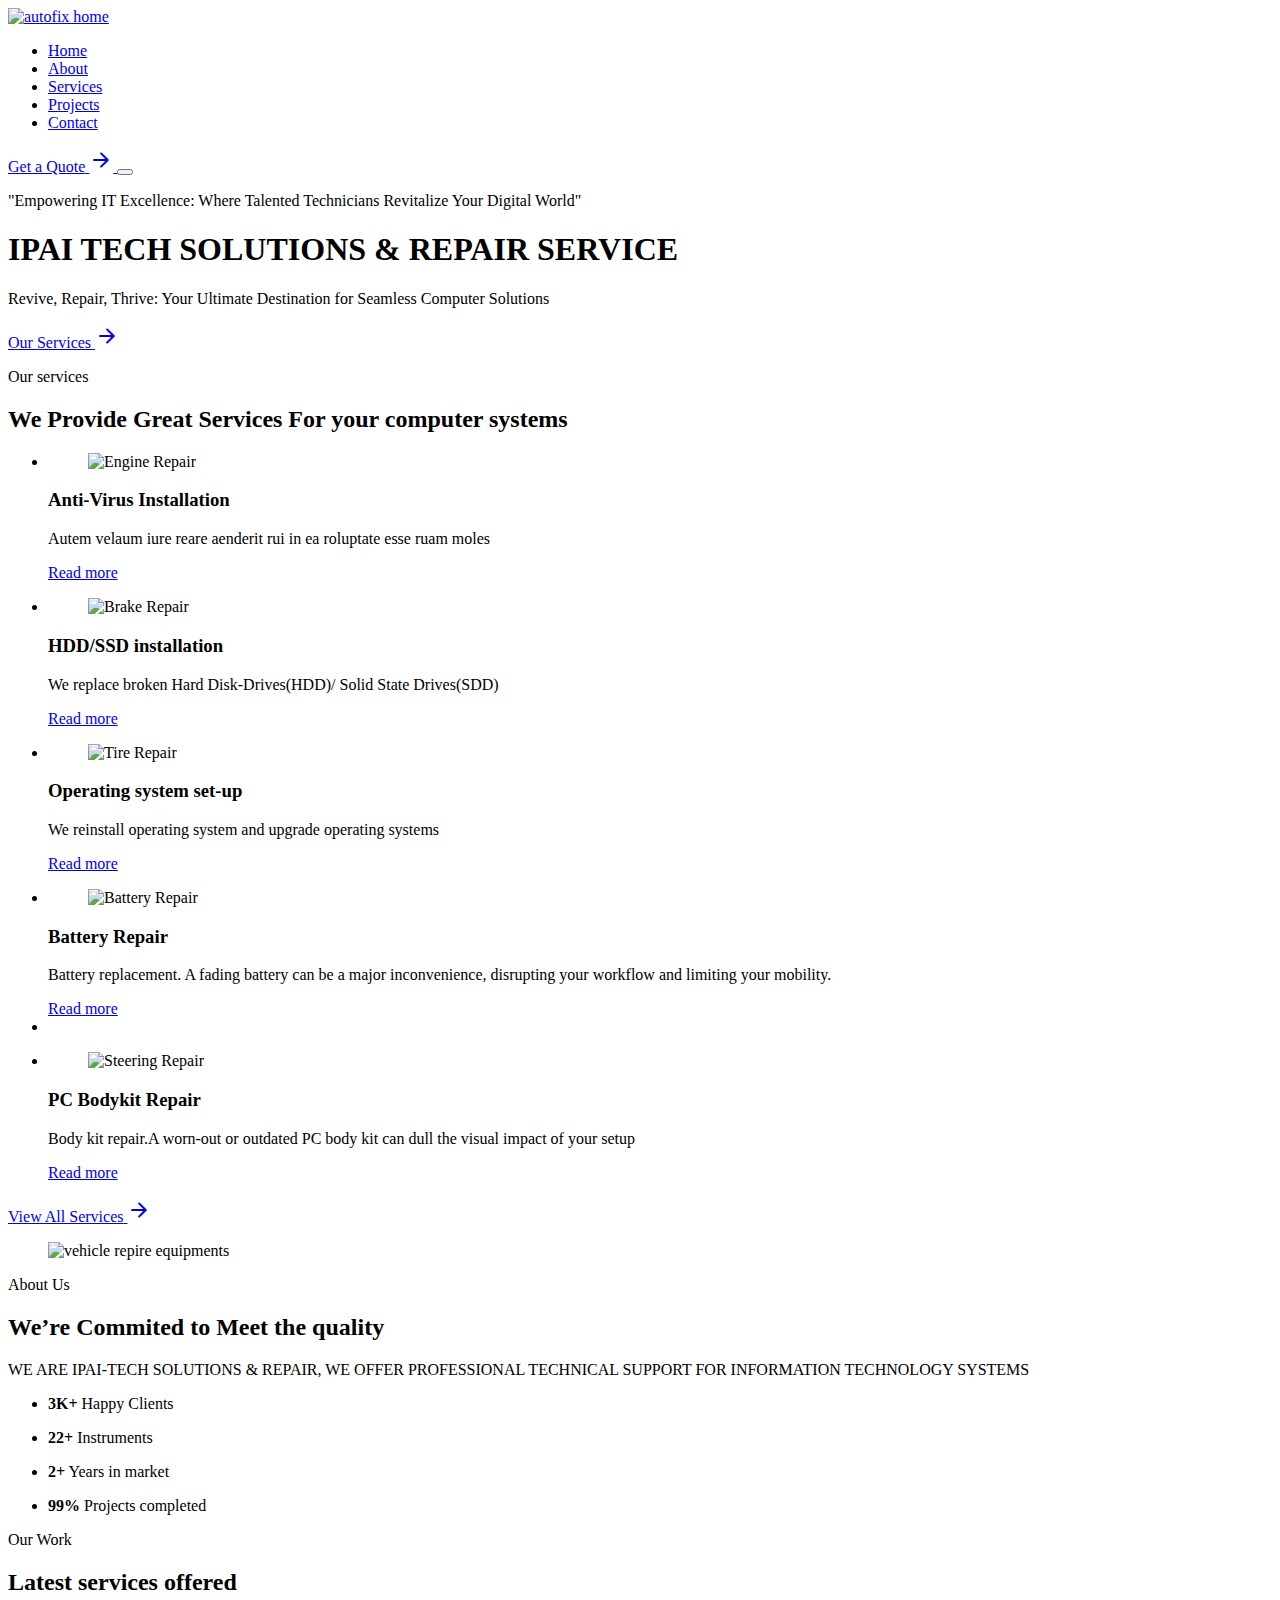
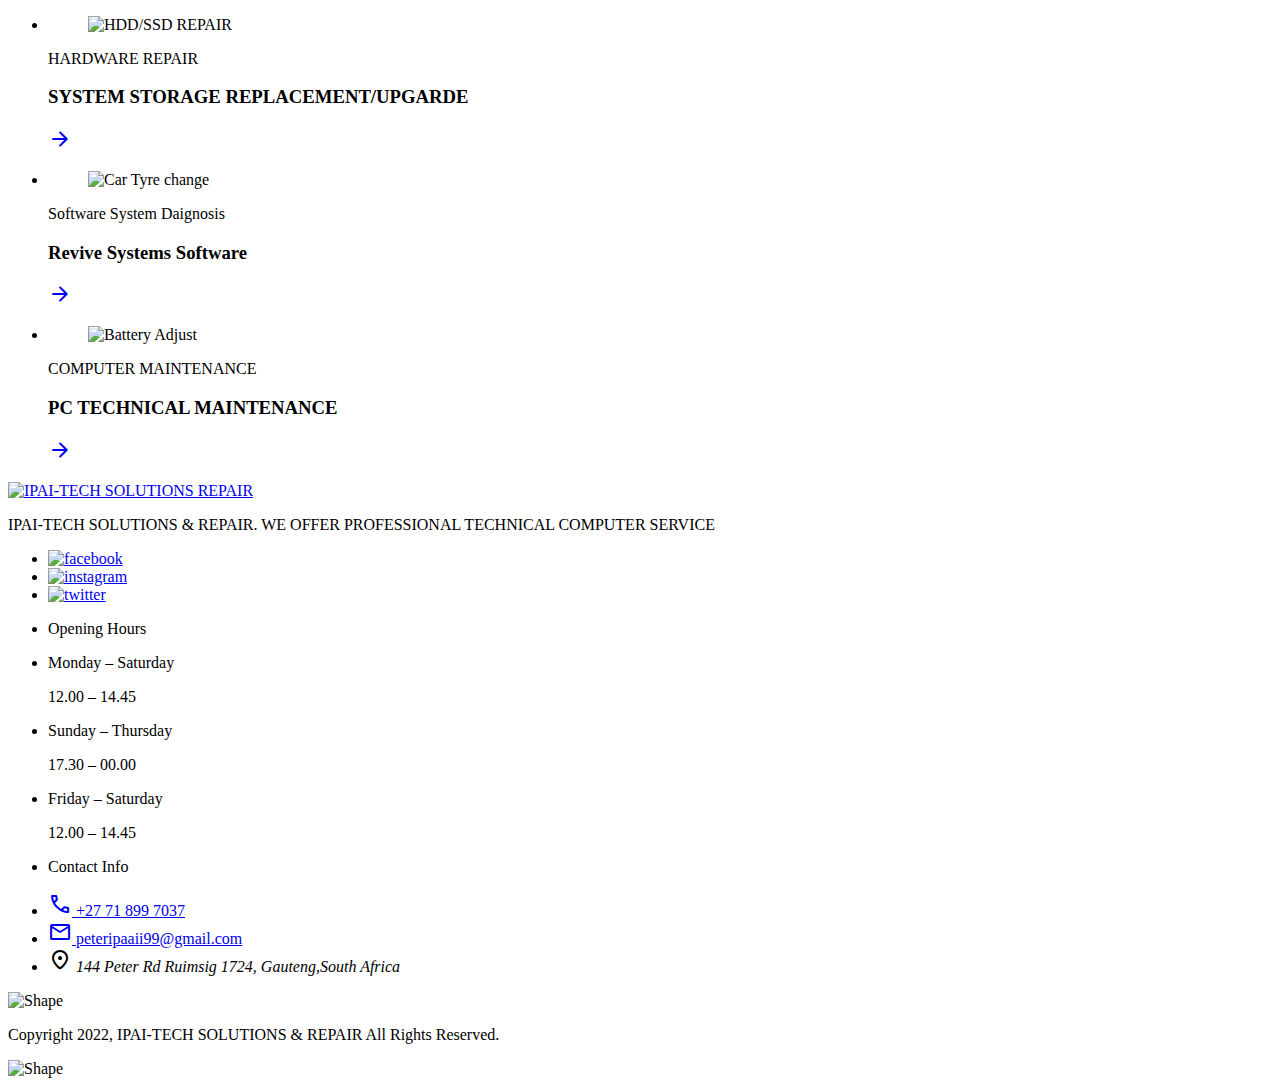
==== index.html @ 9576236e "Add files via upload" ====
<!DOCTYPE html>
<html lang="en">

<head>
  <meta charset="UTF-8">
  <meta http-equiv="X-UA-Compatible" content="IE=edge">
  <meta name="viewport" content="width=device-width, initial-scale=1.0">

  <!-- 
    - primary meta tags
  -->
  <title>IPAI-TECH SOLUTIONS & REPAIR</title>
  <meta name="title" content="IPAI-TECH SOLUTIONS & REPAIR">
  <meta name="description" content="">

  <!-- 
    - favicon
  -->
  <link rel="shortcut icon" href="./favicon.svg" type="image/svg+xml">

  <!-- 
    - google font link
  -->
  <link rel="preconnect" href="https://fonts.googleapis.com">
  <link rel="preconnect" href="https://fonts.gstatic.com" crossorigin>
  <link href="https://fonts.googleapis.com/css2?family=Chakra+Petch:wght@400;600;700&family=Mulish&display=swap"
    rel="stylesheet">

  <!-- 
    - material icon font
  -->
  <link rel="stylesheet"
    href="https://fonts.googleapis.com/css2?family=Material+Symbols+Rounded:opsz,wght,FILL,GRAD@40,600,0,0" />

  <!-- 
    - custom css link
  -->
  <link rel="stylesheet" href="./assets/css/style.css">

  <!-- 
    - preload images
  -->
  <link rel="preload" as="image" href="./assets/images/hero-banner.png">
  <link rel="preload" as="image" href="./assets/images/hero-bg.jpg">

</head>

<body>

  <!-- 
    - #HEADER
  -->

  <header class="header">
    <div class="container">

      <a href="#" class="logo">
        <img src="./assets/images/ipaisolutions.jpg" alt="autofix home">

     
      </a>

      <nav class="navbar" data-navbar>
        <ul class="navbar-list">

          <li>
            <a href="#home" class="navbar-link">Home</a>
          </li>

          <li>
            <a href="#about" class="navbar-link">About</a>
          </li>

          <li>
            <a href="#services" class="navbar-link">Services</a>
          </li>

          <li>
            <a href="#projects" class="navbar-link">Projects</a>
          </li>

          <li>
            <a href="#contact" class="navbar-link">Contact</a>
          </li>

        </ul>
      </nav>

      <a href="#contact" class="btn btn-primary">
        <span class="span">Get a Quote</span>

        <span class="material-symbols-rounded">arrow_forward</span>
      </a>

      <button class="nav-toggle-btn" aria-label="toggle menu" data-nav-toggler>
        <span class="nav-toggle-icon icon-1"></span>
        <span class="nav-toggle-icon icon-2"></span>
        <span class="nav-toggle-icon icon-3"></span>
      </button>

    </div>
  </header>





  <main>
    <article>

      <!-- 
        - #HERO
      -->
<section id="home">
      <section class="hero has-bg-image" aria-label="home" style="background-image: url('./assets/images/WALL.jpg')">
        <div class="container">

          <div class="hero-content">

            <p class="section-subtitle :dark">
              "Empowering IT Excellence: Where Talented Technicians Revitalize Your Digital World"</p>

            <h1 class="h1 section-title">IPAI TECH SOLUTIONS & REPAIR SERVICE</h1>

            <p class="section-text">
              Revive, Repair, Thrive: Your Ultimate Destination for Seamless Computer Solutions
            </p>

            <a href="#services" class="btn">
              <span class="span">Our Services</span>

              <span class="material-symbols-rounded">arrow_forward</span>
            </a>

          </div>

          <figure class="hero-banner" style="--width: 1228; --height: 789;">
            
          
          </figure>

        </div>
      </section>
    </section>




      <!-- 
        - #SERVICE
      -->
         <section id="services">
      <section class="section service has-bg-image" aria-labelledby="service-label"
        style="background-image: url('./assets/images/service-bg.jpg')">
        <div class="container">

          <p class="section-subtitle :light" id="service-label">Our services</p>

          <h2 class="h2 section-title">We Provide Great Services For your computer systems</h2>

          <ul class="service-list">

            <li>
              <div class="service-card">

                <figure class="card-icon">
                  <img src="./assets/images/antivirusicon.png" width="110" height="110" loading="lazy" alt="Engine Repair">
                </figure>

                <h3 class="h3 card-title">Anti-Virus Installation</h3>

                <p class="card-text">
                  Autem velaum iure reare aenderit rui in ea roluptate esse ruam moles
                </p>

                <a href="#" class="btn-link">Read more</a>

              </div>
            </li>

            <li>
              <div class="service-card">

                <figure class="card-icon">
                  <img src="./assets/images/hard.jpg" width="110" height="110" loading="lazy" alt="Brake Repair">
                </figure>

                <h3 class="h3 card-title">HDD/SSD installation</h3>

                <p class="card-text">
               We replace broken Hard Disk-Drives(HDD)/ Solid State Drives(SDD)
                </p>

                <a href="#" class="btn-link">Read more</a>

              </div>
            </li>

            <li>
              <div class="service-card">

                <figure class="card-icon">
                  <img src="./assets/images/operatingSysteminsall.png" width="110" height="110" loading="lazy" alt="Tire Repair">
                </figure>

                <h3 class="h3 card-title">Operating system set-up</h3>

                <p class="card-text">
                We reinstall operating system and upgrade operating systems 
                </p>

                <a href="#" class="btn-link">Read more</a>

              </div>
            </li>

            <li>
              <div class="service-card">

                <figure class="card-icon">
                  <img src="./assets/images/batteryrepair.png" width="110" height="110" loading="lazy"
                    alt="Battery Repair">
                </figure>

                <h3 class="h3 card-title">Battery Repair</h3>

                <p class="card-text">
                  Battery replacement. A fading battery can be a major inconvenience, disrupting your workflow and limiting your mobility. 
                </p>

                <a href="#" class="btn-link">Read more</a>

              </div>
            </li>

            <li class="service-banner">
          
            </li>

            <li>
              <div class="service-card">

                <figure class="card-icon">
                  <img src="./assets/images/bodykitrepair.jpg" width="110" height="110" loading="lazy"
                    alt="Steering Repair">
                </figure>

                <h3 class="h3 card-title">PC Bodykit Repair</h3>

                <p class="card-text">
                   Body kit repair.A worn-out or outdated PC body kit can dull the visual impact of your setup
                </p>

                <a href="#" class="btn-link">Read more</a>

              </div>
            </li>

          </ul>

          <a href="#" class="btn">
            <span class="span">View All Services</span>

            <span class="material-symbols-rounded">arrow_forward</span>
          </a>

        </div>
      </section>
    </section>





      <!-- 
        - #ABOUT
      -->
      <section id="about">
      <section class="section about has-before" aria-labelledby="about-label">
        <div class="container">

          <figure class="about-banner">
            <img src="./assets/images/About-BB.jpg" width="540" height="540" loading="lazy"
              alt="vehicle repire equipments" class="w-100">
          </figure>

          <div class="about-content">

            <p class="section-subtitle :dark">About Us</p>

            <h2 class="h2 section-title">We’re Commited to Meet the quality</h2>

            <p class="section-text">
             
            </p>

            <p class="section-text">
            WE ARE IPAI-TECH SOLUTIONS & REPAIR, WE OFFER PROFESSIONAL TECHNICAL SUPPORT FOR INFORMATION TECHNOLOGY SYSTEMS
            </p>

            <ul class="about-list">

              <li class="about-item">
                <p>
                  <strong class="display-1 strong">3K+</strong> Happy Clients
                </p>
              </li>

              <li class="about-item">
                <p>
                  <strong class="display-1 strong">22+</strong> Instruments
                </p>
              </li>

              <li class="about-item">
                <p>
                  <strong class="display-1 strong">2+</strong> Years in market
                </p>
              </li>

              <li class="about-item">
                <p>
                  <strong class="display-1 strong">99%</strong> Projects completed
                </p>
              </li>

            </ul>

          </div>

        </div>
      </section>
    </section>




      <!-- 
        - #WORK
      -->
   <section id="projects">
      <section class="section work" aria-labelledby="work-label">
        <div class="container">

          <p class="section-subtitle :light" id="work-label">Our Work</p>

          <h2 class="h2 section-title">Latest services offered</h2>

          <ul class="has-scrollbar">

            <li class="scrollbar-item">
              <div class="work-card">

                <figure class="card-banner img-holder" style="--width: 350; --height: 406;">
                  <img src="./assets/images/WORK1.jpeg" width="350" height="406" loading="lazy" alt="HDD/SSD REPAIR"
                    class="img-cover">
                </figure>

                <div class="card-content">
                  <p class="card-subtitle">HARDWARE REPAIR</p>

                  <h3 class="h3 card-title">SYSTEM STORAGE REPLACEMENT/UPGARDE</h3>

                  <a href="#" class="card-btn">
                    <span class="material-symbols-rounded">arrow_forward</span>
                  </a>
                </div>

              </div>
            </li>

            <li class="scrollbar-item">
              <div class="work-card">

                <figure class="card-banner img-holder" style="--width: 350; --height: 406;">
                  <img src="./assets/images/SystemDaignosis.jpg" width="350" height="406" loading="lazy" alt="Car Tyre change"
                    class="img-cover">
                </figure>

                <div class="card-content">
                  <p class="card-subtitle">Software System Daignosis</p>

                  <h3 class="h3 card-title">Revive  Systems Software</h3>

                  <a href="#" class="card-btn">
                    <span class="material-symbols-rounded">arrow_forward</span>
                  </a>
                </div>

              </div>
            </li>

            <li class="scrollbar-item">
              <div class="work-card">

                <figure class="card-banner img-holder" style="--width: 350; --height: 406;">
                  <img src="./assets/images/LaptopCleaning.jpg" width="350" height="406" loading="lazy" alt="Battery Adjust"
                    class="img-cover">
                </figure>

                <div class="card-content">
                  <p class="card-subtitle">COMPUTER MAINTENANCE</p>

                  <h3 class="h3 card-title">PC TECHNICAL MAINTENANCE</h3>

                  <a href="#" class="card-btn">
                    <span class="material-symbols-rounded">arrow_forward</span>
                  </a>
                </div>

              </div>
            </li>

          </ul>

        </div>
      </section>

    </article>
  </main>
</section>
<section>
  <script src="https://apps.elfsight.com/p/platform.js" defer></script>
    <div class="elfsight-app-ec7a5ff7-7fe1-42cf-8e94-86aa072a2497"></div>
</section>




  <!-- 
    - #FOOTER
  -->
  <section id="contact">
  <footer class="footer">

    <div class="footer-top section">
      <div class="container">

        <div class="footer-brand">

          <a href="#" class="logo">
            <img src="./assets/images/ipaisolutions.jpg" width="128" height="63" alt="IPAI-TECH SOLUTIONS REPAIR">
          </a>

          <p class="footer-text">
           IPAI-TECH SOLUTIONS & REPAIR. WE OFFER PROFESSIONAL TECHNICAL COMPUTER SERVICE
          </p>

          <ul class="social-list">

            <li>
              <a href="#" class="social-link">
                <img src="./assets/images/facebook.svg" alt="facebook">
              </a>
            </li>

            <li>
              <a href="#" class="social-link">
                <img src="./assets/images/instagram.svg" alt="instagram">
              </a>
            </li>

            <li>
              <a href="#" class="social-link">
                <img src="./assets/images/twitter.svg" alt="twitter">
              </a>
            </li>

          </ul>

        </div>

        <ul class="footer-list">

          <li>
            <p class="h3">Opening Hours</p>
          </li>

          <li>
            <p class="p">Monday – Saturday</p>

            <span class="span">12.00 – 14.45</span>
          </li>

          <li>
            <p class="p">Sunday – Thursday</p>

            <span class="span">17.30 – 00.00</span>
          </li>

          <li>
            <p class="p">Friday – Saturday</p>

            <span class="span">12.00 – 14.45</span>
          </li>

        </ul>

        <ul class="footer-list">

          <li>
            <p class="h3">Contact Info</p>
          </li>

          <li>
            <a href="tel:+01234567890" class="footer-link">
              <span class="material-symbols-rounded">call</span>

              <span class="span">+27 71 899 7037</span>
            </a>
          </li>

          <li>
            <a href="mailto:info@autofix.com" class="footer-link">
              <span class="material-symbols-rounded">mail</span>

              <span class="span">peteripaaii99@gmail.com</span>
            </a>
          </li>

          <li>
            <address class="footer-link address">
              <span class="material-symbols-rounded">location_on</span>

              <span class="span">144 Peter Rd Ruimsig 1724, Gauteng,South Africa</span>
            </address>
          </li>

        </ul>

      </div>

      <img src="./assets/images/footer-shape-3.png" width="637" height="173" loading="lazy" alt="Shape"
        class="shape shape-3 move-anim">

    </div>

    <div class="footer-bottom">
      <div class="container">

        <p class="copyright">Copyright 2022, IPAI-TECH SOLUTIONS & REPAIR All Rights Reserved.</p>

        <img src="./assets/images/footer-shape-2.png" width="778" height="335" loading="lazy" alt="Shape"
          class="shape shape-2">

     

      </div>
    </div>
  </section>
  </footer>





  <!-- 
    - custom js link
  -->
  <script src="./assets/js/script.js"></script>

</body>

</html>
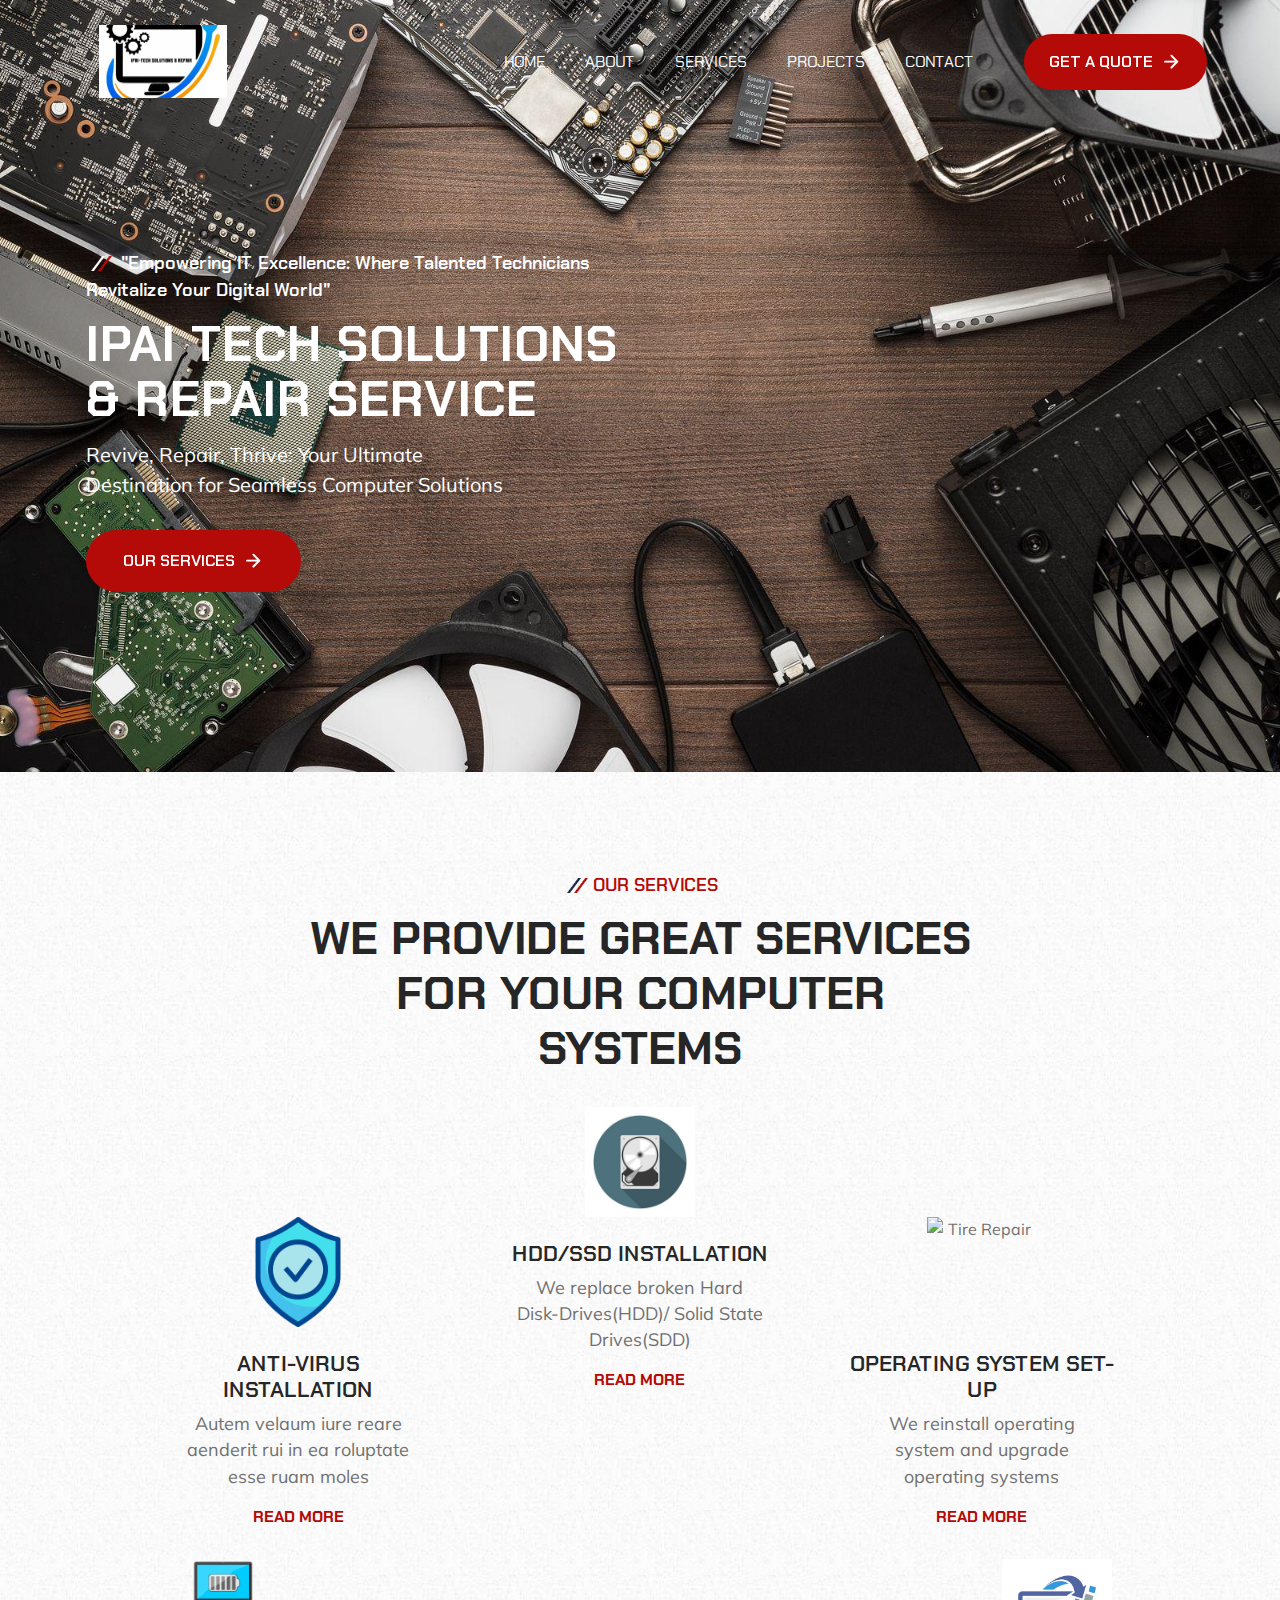
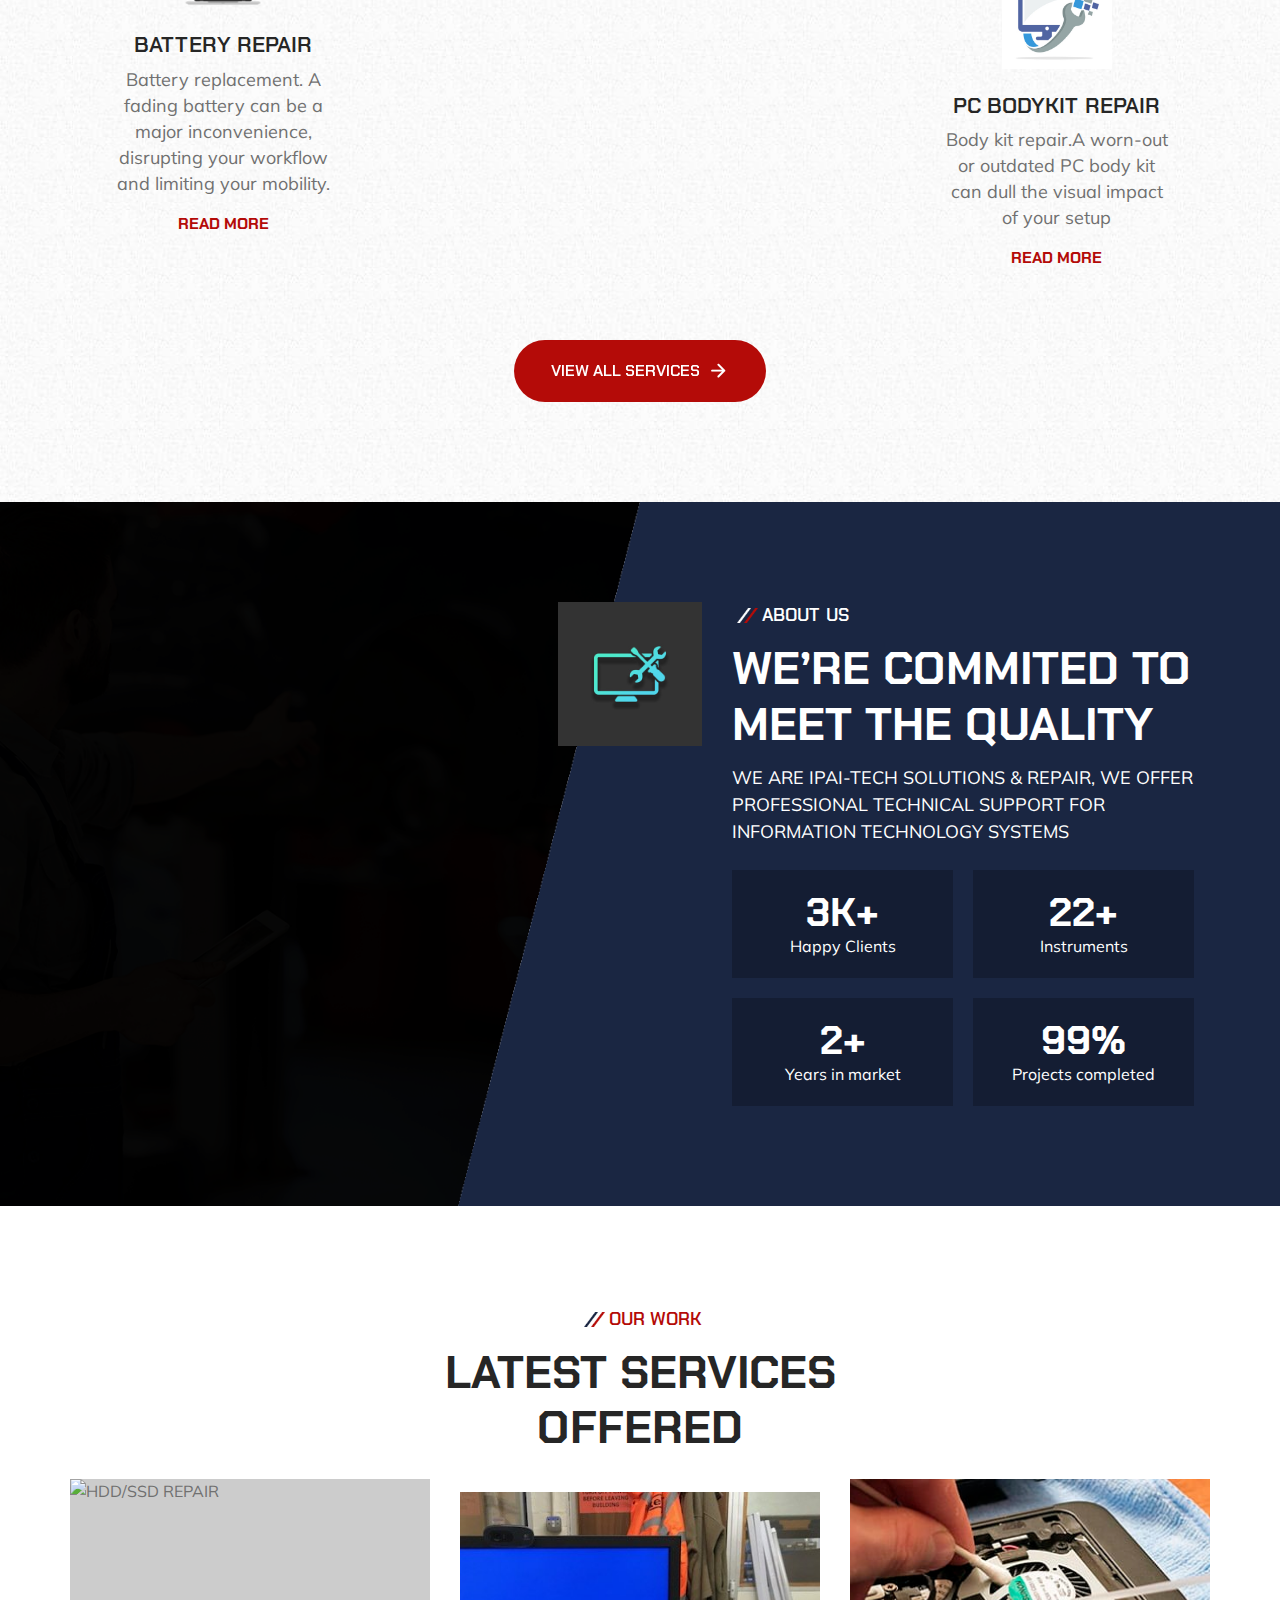
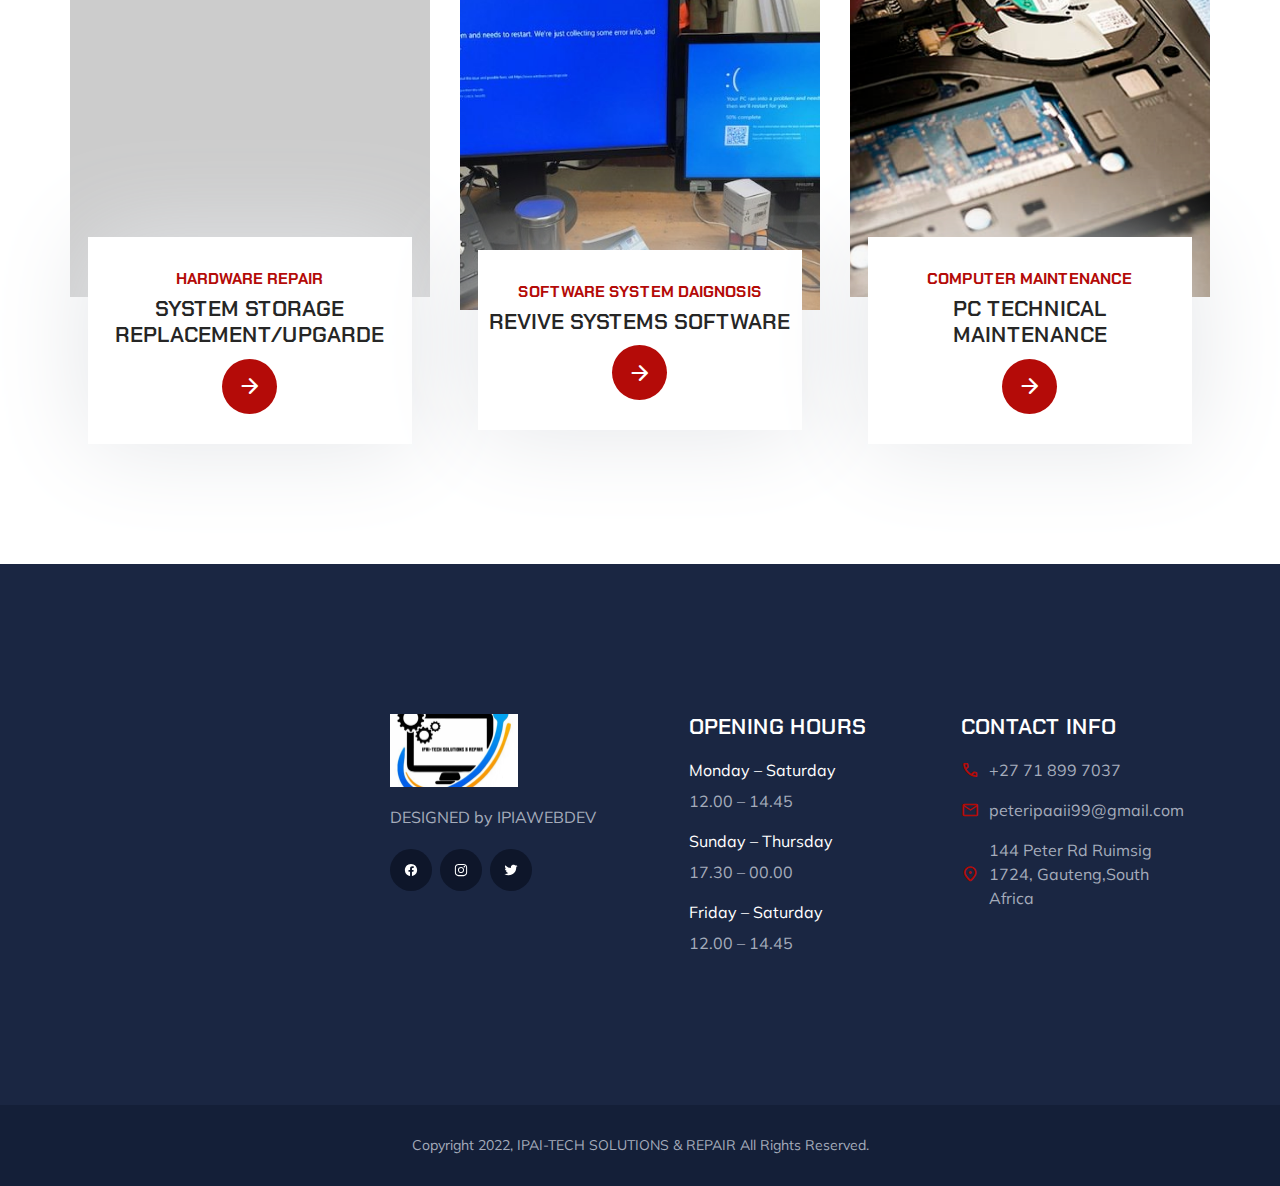
==== commit c738d54e: "Update index.html" ====
--- a/index.html
+++ b/index.html
@@ -443,7 +443,7 @@
           </a>
 
           <p class="footer-text">
-           IPAI-TECH SOLUTIONS & REPAIR. WE OFFER PROFESSIONAL TECHNICAL COMPUTER SERVICE
+         DESIGNED by IPIAWEBDEV
           </p>
 
           <ul class="social-list">
@@ -561,4 +561,4 @@
 
 </body>
 
-</html>+</html>
--- a/assets/css/style.css
+++ b/assets/css/style.css
@@ -0,0 +1,1260 @@
+/*-----------------------------------*\
+  #style.css
+\*-----------------------------------*/
+
+/**
+ * copyright 2022 codewithsadee
+ */
+
+
+
+
+
+/*-----------------------------------*\
+  #CUSTOM PROPERTY
+\*-----------------------------------*/
+
+:root {
+
+  /**
+   * colors
+   */
+
+  --international-orange-engineering: hsl(1, 91%, 37%);
+  --cadet-blue-creyola: hsl(222, 14%, 69%);
+  --oxford-blue-1: hsl(222, 47%, 15%);
+  --oxford-blue-2: hsl(222, 44%, 14%);
+  --oxford-blue-3: hsl(222, 50%, 11%);
+  --sonic-silver: hsl(0, 0%, 44%);
+  --space-cadet: hsl(222, 44%, 18%);
+  --pastel-pink: hsl(1, 53%, 75%);
+  --eerie-black: hsl(0, 0%, 15%);
+  --light-gray: hsl(0, 0%, 80%);
+  --white: hsl(0, 0%, 100%);
+
+  /**
+   * typography
+   */
+
+  --ff-chakra-petch: 'Chakra Petch', sans-serif;
+  --ff-mulish: 'Mulish', sans-serif;
+  
+  --fs-1: 3.5rem;
+  --fs-2: 3rem;
+  --fs-3: 2.4rem;
+  --fs-4: 1.8rem;
+  --fs-5: 1.4rem;
+  --fs-6: 1.2rem;
+  
+  --fw-400: 400;
+  --fw-600: 600;
+  --fw-700: 700;
+
+  /**
+   * spacing
+   */
+
+  --section-padding: 60px;
+
+  /**
+   * box shadow
+   */
+
+  --shadow: 0px 0px 100px 0px hsl(216, 9%, 90%);
+
+  /**
+   * border radius
+   */
+
+  --radius-pill: 100px;
+  --radius-circle: 50%;
+
+  /**
+   * transition
+   */
+
+  --transition: 0.25s ease;
+  --cubic-out: cubic-bezier(0.05, 0.83, 0.52, 0.97);
+
+}
+
+
+
+
+
+/*-----------------------------------*\
+  #RESET
+\*-----------------------------------*/
+
+*,
+*::before,
+*::after {
+  margin: 0;
+  padding: 0;
+  box-sizing: border-box;
+}
+
+li { list-style: none; }
+
+a,
+img,
+span,
+button { display: block; }
+
+a {
+  color: inherit;
+  text-decoration: none;
+}
+
+img { height: auto; }
+
+button {
+  background: none;
+  border: none;
+  font: inherit;
+  cursor: pointer;
+}
+
+address { font-style: normal; }
+
+html {
+  font-family: var(--ff-mulish);
+  font-size: 10px;
+  scroll-behavior: smooth;
+}
+
+body {
+  background-color: var(--white);
+  color: var(--sonic-silver);
+  font-size: 1.6rem;
+  line-height: 1.5;
+}
+
+:focus-visible { outline-offset: 4px; }
+
+::-webkit-scrollbar { width: 10px; }
+
+::-webkit-scrollbar-track { background-color: hsl(0, 0%, 98%); }
+
+::-webkit-scrollbar-thumb { background-color: hsl(0, 0%, 80%); }
+
+::-webkit-scrollbar-thumb:hover { background-color: hsl(0, 0%, 70%); }
+
+
+
+
+
+/*-----------------------------------*\
+  #REUSED STYLE
+\*-----------------------------------*/
+
+.container { padding-inline: 16px; }
+
+.material-symbols-rounded {
+  --fs: 1em;
+  font-variation-settings: 'FILL' 0, 'wght' 600, 'GRAD' 0, 'opsz' 40;
+  font-size: var(--fs);
+  width: 1em;
+  overflow: hidden;
+}
+
+.has-bg-image {
+  background-repeat: no-repeat;
+  background-size: cover;
+  background-position: left;
+}
+
+.section-subtitle {
+  max-width: max-content;
+  font-family: var(--ff-chakra-petch);
+  font-size: var(--fs-5);
+  font-weight: var(--fw-600);
+  text-transform: uppercase;
+  margin-block-end: 12px;
+  margin-inline: auto;
+}
+
+.section-subtitle::before {
+  content: "";
+  display: inline-block;
+  height: 15px;
+  width: 30px;
+  margin-block-end: -2px;
+  background-repeat: no-repeat;
+  background-size: contain;
+  background-position: center;
+}
+
+.section-subtitle.\:dark { color: var(--white); }
+
+.section-subtitle.\:dark::before { background-image: url('../images/text-bars-light.png'); }
+
+.section-subtitle.\:light { color: var(--international-orange-engineering); }
+
+.section-subtitle.\:light::before { background-image: url('../images/text-bars-dark.png'); }
+
+.section-title { text-align: center; }
+
+.h1,
+.h2,
+.h3,
+.display-1 {
+  font-family: var(--ff-chakra-petch);
+  font-weight: var(--fw-700);
+  text-transform: uppercase;
+}
+
+.display-1 { font-size: var(--fs-1); }
+
+.h1 {
+  color: var(--white);
+  font-size: var(--fs-2);
+  line-height: 1.1;
+  letter-spacing: 1px;
+}
+
+.h2,
+.h3 {
+  color: var(--eerie-black);
+  font-weight: var(--fw-600);
+  line-height: 1.2;
+}
+
+.h2 { font-size: var(--fs-3); }
+
+.h3 { font-size: var(--fs-4); }
+
+.btn {
+  background-color: var(--international-orange-engineering);
+  color: var(--white);
+  max-width: max-content;
+  font-family: var(--ff-chakra-petch);
+  font-weight: var(--fw-600);
+  text-transform: uppercase;
+  display: flex;
+  align-items: center;
+  gap: 8px;
+  padding: 12px 20px;
+  border: 1px solid transparent;
+  border-radius: var(--radius-pill);
+  transition: var(--transition);
+  will-change: transform;
+}
+
+.btn:is(:hover, :focus-visible) {
+  transform: translateY(-5px);
+  background-color: var(--oxford-blue-3);
+  border-color: var(--white);
+}
+
+.move-anim { animation: moving 2s ease-in-out infinite alternate; }
+
+@keyframes moving {
+  0% { transform: translateY(0); }
+  100% { transform: translateY(10px); }
+}
+
+.section { padding-block: var(--section-padding); }
+
+.btn-link {
+  font-family: var(--ff-chakra-petch);
+  text-transform: uppercase;
+  color: var(--international-orange-engineering);
+  font-weight: var(--fw-700);
+}
+
+.w-100 { width: 100%; }
+
+.img-holder {
+  aspect-ratio: var(--width) / var(--height);
+  background-color: var(--light-gray);
+  overflow: hidden;
+}
+
+.img-cover {
+  width: 100%;
+  height: 100%;
+  object-fit: cover;
+}
+
+.has-scrollbar {
+  display: flex;
+  align-items: center;
+  gap: 30px;
+  overflow-x: auto;
+  scroll-snap-type: inline mandatory;
+  padding-block-end: 20px;
+}
+
+.scrollbar-item {
+  min-width: 100%;
+  scroll-snap-align: start;
+}
+
+.has-scrollbar::-webkit-scrollbar { height: 16px; }
+
+.has-scrollbar::-webkit-scrollbar-track {
+  background-color: var(--pastel-pink);
+  border-radius: 20px;
+}
+
+.has-scrollbar::-webkit-scrollbar-thumb {
+  background-color: var(--international-orange-engineering);
+  border-radius: 20px;
+  border: 3px solid var(--pastel-pink);
+}
+
+.has-scrollbar::-webkit-scrollbar-button { width: 15%; }
+
+
+
+
+
+/*-----------------------------------*\
+  #HEADER
+\*-----------------------------------*/
+
+.header .btn { display: none; }
+
+.header {
+  position: absolute;
+  top: 0;
+  left: 0;
+  width: 100%;
+  padding: 40px 15px;
+  padding-inline-start: 40px;
+  z-index: 4;
+}
+
+.header .container {
+  display: flex;
+  justify-content: space-between;
+  align-items: center;
+}
+
+.logo img { width: 100px; }
+
+.nav-toggle-icon {
+  width: 30px;
+  height: 2px;
+  background-color: var(--white);
+  transition: var(--transition);
+}
+
+.nav-toggle-icon:not(:last-child) { margin-block-end: 7px; }
+
+.nav-toggle-btn.active .icon-2 {
+  opacity: 0;
+  transform: translateX(-10px);
+}
+
+.nav-toggle-btn.active .icon-1 { transform: rotate(45deg) translate(8px, 8px); }
+
+.nav-toggle-btn.active .icon-3 { transform: rotate(-45deg) translate(4px, -4px); }
+
+.navbar {
+  position: absolute;
+  top: 100px;
+  right: 30px;
+  background-color: var(--international-orange-engineering);
+  min-width: max-content;
+  width: 30%;
+  transform: translateY(20px);
+  opacity: 0;
+  visibility: hidden;
+  transition: 0.25s var(--cubic-out);
+  z-index: 2;
+}
+
+.navbar.active {
+  transform: translateY(0);
+  opacity: 1;
+  visibility: visible;
+  transition-duration: 0.5s;
+}
+
+.navbar-link {
+  font-family: var(--ff-chakra-petch);
+  font-size: var(--fs-5);
+  text-transform: uppercase;
+  color: var(--white);
+  padding: 10px 20px;
+  transition: var(--transition);
+}
+
+.navbar-link:is(:hover, :focus-visible) {
+  background-color: var(--white);
+  color: var(--international-orange-engineering);
+}
+
+
+
+
+/*-----------------------------------*\
+  #HERO
+\*-----------------------------------*/
+
+.hero {
+  position: relative;
+  padding-block-start: calc(var(--section-padding) + 70px);
+  text-align: center;
+  z-index: 1;
+  overflow: hidden;
+}
+
+.hero .container {
+  display: grid;
+  gap: 30px;
+}
+
+.hero .section-subtitle { text-transform: unset; }
+
+.hero .section-text {
+  color: var(--white);
+  margin-block: 14px 18px;
+}
+
+.hero .btn { margin-inline: auto; }
+
+.hero-banner { aspect-ratio: var(--width) / var(--height); }
+
+.hero-banner img {
+  position: absolute;
+  bottom: 0;
+  right: 0;
+  width: 90%;
+  z-index: -1;
+}
+
+
+
+
+
+/*-----------------------------------*\
+  #SERVICE
+\*-----------------------------------*/
+
+.service-banner { display: none; }
+
+.service { text-align: center; }
+
+.service-list {
+  gap: 0;
+  margin-block-end: 40px;
+}
+
+.service-card .card-icon {
+  max-width: max-content;
+  margin-inline: auto;
+  margin-block-end: 24px;
+}
+
+.service-card .card-text {
+  line-height: 1.2;
+  margin-block: 8px;
+}
+
+.service .btn { margin-inline: auto; }
+
+
+
+
+
+/*-----------------------------------*\
+  #ABOUT
+\*-----------------------------------*/
+
+.about {
+  background-color: var(--space-cadet);
+  color: var(--white);
+  text-align: center;
+}
+
+.about .container {
+  display: grid;
+  gap: 50px;
+}
+
+.about .section-title { color: var(--white); }
+
+.about .section-text:nth-child(3) { margin-block: 12px 8px; }
+
+.about-list {
+  display: grid;
+  gap: 25px;
+  margin-block-start: 25px;
+}
+
+.about-item {
+  background-color: var(--oxford-blue-2);
+  padding: 40px 20px;
+  transition: var(--transition);
+}
+
+.about-item:hover {
+  background-color: var(--international-orange-engineering);
+  transform: translateY(-8px);
+}
+
+.about-item .strong {
+  display: block;
+  line-height: 1.1;
+}
+
+
+
+
+
+/*-----------------------------------*\
+  #WORK
+\*-----------------------------------*/
+
+.work .container { padding-inline: 0; }
+
+.work .section-title { margin-block-end: 24px; }
+
+.work-card { position: relative; }
+
+.work-card .card-content {
+  background-color: var(--white);
+  max-width: 90%;
+  padding: 30px 10px;
+  margin-block-start: -60px;
+  margin-inline: auto;
+  position: relative;
+  text-align: center;
+  box-shadow: var(--shadow);
+}
+
+.work-card .card-subtitle {
+  font-family: var(--ff-chakra-petch);
+  text-transform: uppercase;
+  color: var(--international-orange-engineering);
+  font-weight: var(--fw-700);
+  margin-block-end: 5px;
+}
+
+.work-card .card-title { margin-block-end: 10px; }
+
+.work-card .card-btn {
+  background-color: var(--international-orange-engineering);
+  color: var(--white);
+  font-size: 2rem;
+  margin-inline: auto;
+  width: 38px;
+  height: 38px;
+  display: grid;
+  place-items: center;
+  border-radius: var(--radius-circle);
+}
+
+
+
+
+
+/*-----------------------------------*\
+  #FOOTER
+\*-----------------------------------*/
+
+.footer { color: var(--cadet-blue-creyola); }
+
+.footer .shape { display: none; }
+
+.footer-top { background-color: var(--space-cadet); }
+
+.footer-top .container {
+  display: grid;
+  gap: 40px;
+}
+
+.footer-text { margin-block: 18px 20px; }
+
+.social-list {
+  display: flex;
+  gap: 8px;
+}
+
+.social-link {
+  background-color: var(--oxford-blue-3);
+  padding: 14px;
+  border-radius: var(--radius-circle);
+  transition: var(--transition);
+}
+
+.social-link:is(:hover, :focus-visible) {
+  background-color: var(--international-orange-engineering);
+  transform: translateY(-5px);
+}
+
+.footer .h3 {
+  color: var(--white);
+  margin-block-end: 18px;
+}
+
+.footer-list .p {
+  color: var(--white);
+  font-weight: var(--fw-400);
+  margin-block-end: 7px;
+}
+
+.footer-list li:not(:first-child) { margin-block-start: 16px; }
+
+.footer-link {
+  display: flex;
+  align-items: center;
+  gap: 10px;
+}
+
+.footer-link:is(:hover, :focus-visible) { color: var(--international-orange-engineering); }
+
+.footer-link .material-symbols-rounded {
+  flex-shrink: 0;
+  font-size: 1.8rem;
+  color: var(--international-orange-engineering);
+}
+
+.footer-bottom {
+  background-color: var(--oxford-blue-1);
+  padding-block: 20px;
+}
+
+.copyright {
+  text-align: center;
+  font-size: var(--fs-6);
+}
+
+
+
+
+
+/*-----------------------------------*\
+  #MEDIA QUERIES
+\*-----------------------------------*/
+
+/**
+ * responsive for large than 575px screen
+ */
+
+@media (min-width: 575px) {
+
+  /**
+   * CUSTOM PROPERTY
+   */
+
+  :root {
+
+    /**
+     * typography
+     */
+
+    --fs-2: 4rem;
+    --fs-3: 2.8rem;
+    --fs-4: 2rem;
+
+  }
+
+
+
+  /**
+   * REUSED STYLE
+   */
+
+  .container {
+    max-width: 540px;
+    width: 100%;
+    margin-inline: auto;
+  }
+
+  .section-subtitle { --fs-5: 1.6rem; }
+
+  .h2 { font-weight: var(--fw-700); }
+
+
+
+  /**
+   * HERO
+   */
+
+  .hero .container { max-width: unset; }
+
+  .hero-content {
+    max-width: 520px;
+    margin-inline: auto;
+  }
+
+  .hero .section-text { font-size: 1.8rem; }
+
+
+
+  /**
+   * SERVICE
+   */
+
+  .service .section-title { margin-block-end: 30px; }
+
+  .service-list {
+    display: grid;
+    grid-template-columns: 1fr 1fr;
+    gap: 30px;
+    margin-block-end: 40px;
+  }
+
+  
+
+  /**
+   * ABOUT
+   */
+
+  .about-list {
+    grid-template-columns: 1fr 1fr;
+    gap: 20px;
+  }
+
+  .about-item { padding-block: 20px; }
+
+
+
+  /**
+   * WORK
+   */
+
+  .scrollbar-item { min-width: calc(50% - 15px); }
+
+
+
+  /**
+   * FOOTER
+   */
+
+  .footer-top {
+    position: relative;
+    overflow: hidden;
+  }
+
+  .footer-top .container { grid-template-columns: 1fr 1fr; }
+
+  .footer .shape-3 {
+    display: block;
+    position: absolute;
+    bottom: -30px;
+    right: 0;
+  }
+
+}
+
+
+
+
+
+/**
+ * responsive for large than 768px screen
+ */
+
+@media (min-width: 768px) {
+
+  /**
+   * CUSTOM PROPERTY
+   */
+
+  :root {
+
+    /**
+     * typography
+     */
+
+    --fs-1: 4rem;
+    --fs-2: 5rem;
+    --fs-3: 3.4rem;
+
+  }
+
+
+
+  /**
+   * REUSED STYLE
+   */
+
+  .container,
+  .hero-content { max-width: 720px; }
+
+  .btn { padding: 16px 32px; }
+
+  .section-subtitle { --fs-5: 1.8rem; }
+
+  .section-title:not(.h1) {
+    max-width: 500px;
+    margin-inline: auto;
+  }
+
+
+
+  /**
+   * HERO
+   */
+
+  .hero { --section-padding: 120px; }
+
+  .hero .section-text { margin-block-end: 30px; }
+
+
+
+  /**
+   * SERVICE
+   */
+
+  .service-banner {
+    display: block;
+    position: relative;
+  }
+
+  .service-list { grid-template-columns: repeat(3, 1fr); }
+
+  .service-banner img {
+    position: absolute;
+    top: 0;
+    left: -25%;
+    margin-block-start: 15%;
+    width: 150%;
+    transform-origin: top;
+  }
+
+
+
+  /**
+   * ABOUT
+   */
+   
+  .about-banner { max-width: max-content; }
+
+  .about-banner,
+  .about .section-text { margin-inline: auto; }
+
+  .about .section-text { max-width: 520px; }
+
+
+
+  /**
+   * FOOTER
+   */
+
+  .footer-top .container { grid-template-columns: 1fr 0.9fr 0.9fr; }
+
+  .copyright { --fs-6: 1.4rem; }
+
+}
+
+
+
+
+
+/**
+ * responsive for large than 992px screen
+ */
+
+@media (min-width: 992px) {
+
+  /**
+   * CUSTOM PROPERTY
+   */
+
+  :root {
+
+    /**
+     * typography
+     */
+
+    --fs-2: 4.4rem;
+    --fs-3: 3.8rem;
+    --fs-4: 2.2rem;
+
+    /**
+     * spacing
+     */
+
+    --section-padding: 100px;
+
+  }
+
+
+
+  /**
+   * REUSED STYLE
+   */
+
+  .container { max-width: 960px; }
+
+  .section-text,
+  .card-text { font-size: 1.8rem; }
+
+
+
+  /**
+   * HEADER
+   */
+
+  .nav-toggle-btn { display: none; }
+
+  .header .container { gap: 30px; }
+
+  .navbar,
+  .navbar.active {
+    all: unset;
+    display: block;
+    margin-inline-start: auto;
+  }
+
+  .navbar-list { display: flex; }
+
+  .navbar-link {
+    position: relative;
+    font-size: unset;
+  }
+
+  .navbar-link:is(:hover, :focus-visible) {
+    background: none;
+    color: var(--white);
+  }
+
+  .navbar-link::after {
+    content: url("../images/nav-before-img.png");
+    position: absolute;
+    bottom: -8px;
+    left: 50%;
+    transform: translateX(-50%);
+    opacity: 0;
+  }
+
+  .navbar-link:is(:hover, :focus-visible)::after { opacity: 1; }
+
+  .header .btn {
+    display: flex;
+    padding: 12px 24px;
+    font-size: var(--fs-5);
+  }
+
+
+
+  /**
+   * HERO
+   */
+
+  .hero {
+    text-align: left;
+    padding-block-end: 80px;
+  }
+
+  .hero .container {
+    max-width: 960px;
+    grid-template-columns: 1fr 1fr;
+  }
+
+  .hero :is(.section-subtitle, .btn) { margin-inline: 0; }
+
+  .hero .section-title { text-align: left; }
+
+  .hero-banner img { width: 55%; }
+
+
+
+  /**
+   * SERVICE
+   */
+
+  .service-card .card-text {
+    padding-inline: 25px;
+    line-height: 1.45;
+    margin-block-end: 15px;
+  }
+
+  .service-list li:nth-child(-2n+3) { margin-block-start: 90px; }
+
+  .service-list li:nth-child(4) { margin-inline-end: 60px; }
+
+  .service-list li:nth-child(6) { margin-inline-start: 60px; }
+
+  .service-banner img {
+    left: -55%;
+    margin-block-start: -30%;
+    width: 210%;
+  }
+
+
+
+  /**
+   * ABOUT
+   */
+
+  .about {
+    position: relative;
+    z-index: 1;
+  }
+
+  .about,
+  .about .section-title { text-align: left; }
+
+  .about .container {
+    grid-template-columns: 1fr 0.75fr;
+    gap: 30px;
+  }
+
+  .about .section-subtitle { margin-inline: 0; }
+
+  .about-banner,
+  .about-banner .w-100 { margin-inline: auto 0; }
+
+  .about-banner .w-100 { width: 40%; }
+
+  .about-item { text-align: center; }
+
+  .about::before {
+    content: "";
+    position: absolute;
+    top: 0;
+    left: 0;
+    width: 50%;
+    height: 100%;
+    background-image: url('../images/about-abs-banner.png');
+    background-repeat: no-repeat;
+    background-size: cover;
+    background-position: right;
+    z-index: -1;
+  }
+
+
+
+  /**
+   * WORK
+   */
+
+  .has-scrollbar { overflow-x: visible; }
+
+  .scrollbar-item { min-width: calc(33.33% - 20px); }
+
+}
+
+
+
+
+
+/**
+ * responsive for large than 1200px screen
+ */
+
+@media (min-width: 1200px) {
+
+  /**
+   * CUSTOM PROPERTY
+   */
+
+  :root {
+
+    /**
+     * typography
+     */
+
+    --fs-2: 5rem;
+    --fs-3: 4.6rem;
+
+  }
+
+
+
+  /**
+   * REUSED STYLE
+   */
+
+  .container,
+  .hero .container { max-width: 1140px; }
+
+  .btn { padding: 18px 36px; }
+
+  .btn .material-symbols-rounded { --fs: 1.3em; }
+
+
+
+  /**
+   * HEADER
+   */
+
+  .header { padding-block: 25px; }
+
+  .logo img { width: 128px; }
+
+  .header .btn {
+    font-size: unset;
+    padding-block: 15px;
+  }
+
+
+
+  /**
+   * HERO
+   */
+
+  .hero { padding-block: 250px 180px; }
+
+  .hero .container { grid-template-columns: 1fr 0.9fr; }
+
+  .hero .section-text {
+    font-size: 2rem;
+    padding-inline-end: 120px;
+  }
+
+  .hero-banner img { width: 70%; }
+
+
+
+  /**
+   * SERVICE
+   */
+
+  .service .section-title { max-width: 700px; }
+
+  .service-list { margin-block-end: 70px; }
+
+  .service-list li:nth-child(2) .card-text {
+    padding-inline: 50px;
+  }
+
+  .service-list li:nth-child(-2n+3) {
+    margin-block-start: 110px;
+  }
+
+  .service-list li:is(:nth-child(1), :nth-child(6)) {
+    margin-inline-start: 75px;
+  }
+
+  .service-list li:is(:nth-child(3), :nth-child(4)) {
+    margin-inline-end: 75px;
+  }
+
+  .service-banner img {
+    width: max-content;
+    left: -41%;
+  }
+
+
+
+  /**
+   * WORK
+   */
+
+  .work-card .card-btn {
+    font-size: 2.4rem;
+    width: 55px;
+    height: 55px;
+  }
+
+
+
+  /**
+   * FOOTER
+   */
+
+  .footer-top { padding-block: 150px; }
+
+  .footer-top .container { padding-inline-start: 25%; }
+
+  .footer-bottom {
+    position: relative;
+    padding-block: 30px;
+    z-index: 1;
+  }
+
+  .footer :is(.shape-1, .shape-2) {
+    display: block;
+    position: absolute;
+    bottom: 0;
+    width: 50%;
+    pointer-events: none;
+    z-index: -1;
+  }
+
+  .footer .shape-1 { left: -100px; }
+
+  .footer .shape-2 { left: -50px; }
+
+}
+
+
+
+
+
+/**
+ * responsive for large than 1400px screen
+ */
+
+@media (min-width: 1400px) {
+
+  /**
+   * CUSTOM PROPERTY
+   */
+
+  :root {
+
+    /**
+     * typography
+     */
+
+    --fs-2: 6rem;
+
+    /**
+     * spacing
+     */
+
+    --section-padding: 140px;
+
+  }
+
+
+
+  /**
+   * REUSED STYLE
+   */
+
+  :is(.header, .hero) .container { max-width: 1280px; }
+
+  .section-subtitle::before {
+    height: 20px;
+    margin-inline-end: 5px;
+  }
+
+
+
+  /**
+   * HEADER
+   */
+
+  .header .btn { padding: 18px 36px; }
+
+
+
+  /**
+   * HERO
+   */
+
+  .hero { padding-block: 280px; }
+
+  .hero .section-text { padding-inline-end: 90px; }
+
+  .hero-banner img { width: 75%; }
+
+
+
+  /**
+   * ABOUT
+   */
+
+  .about::before { width: 55%; }
+
+  .about-banner .w-100 { width: 50%; }
+
+
+
+  /**
+   * FOOTER
+   */
+
+  .footer-top .container { padding-inline-start: 20%; }
+
+}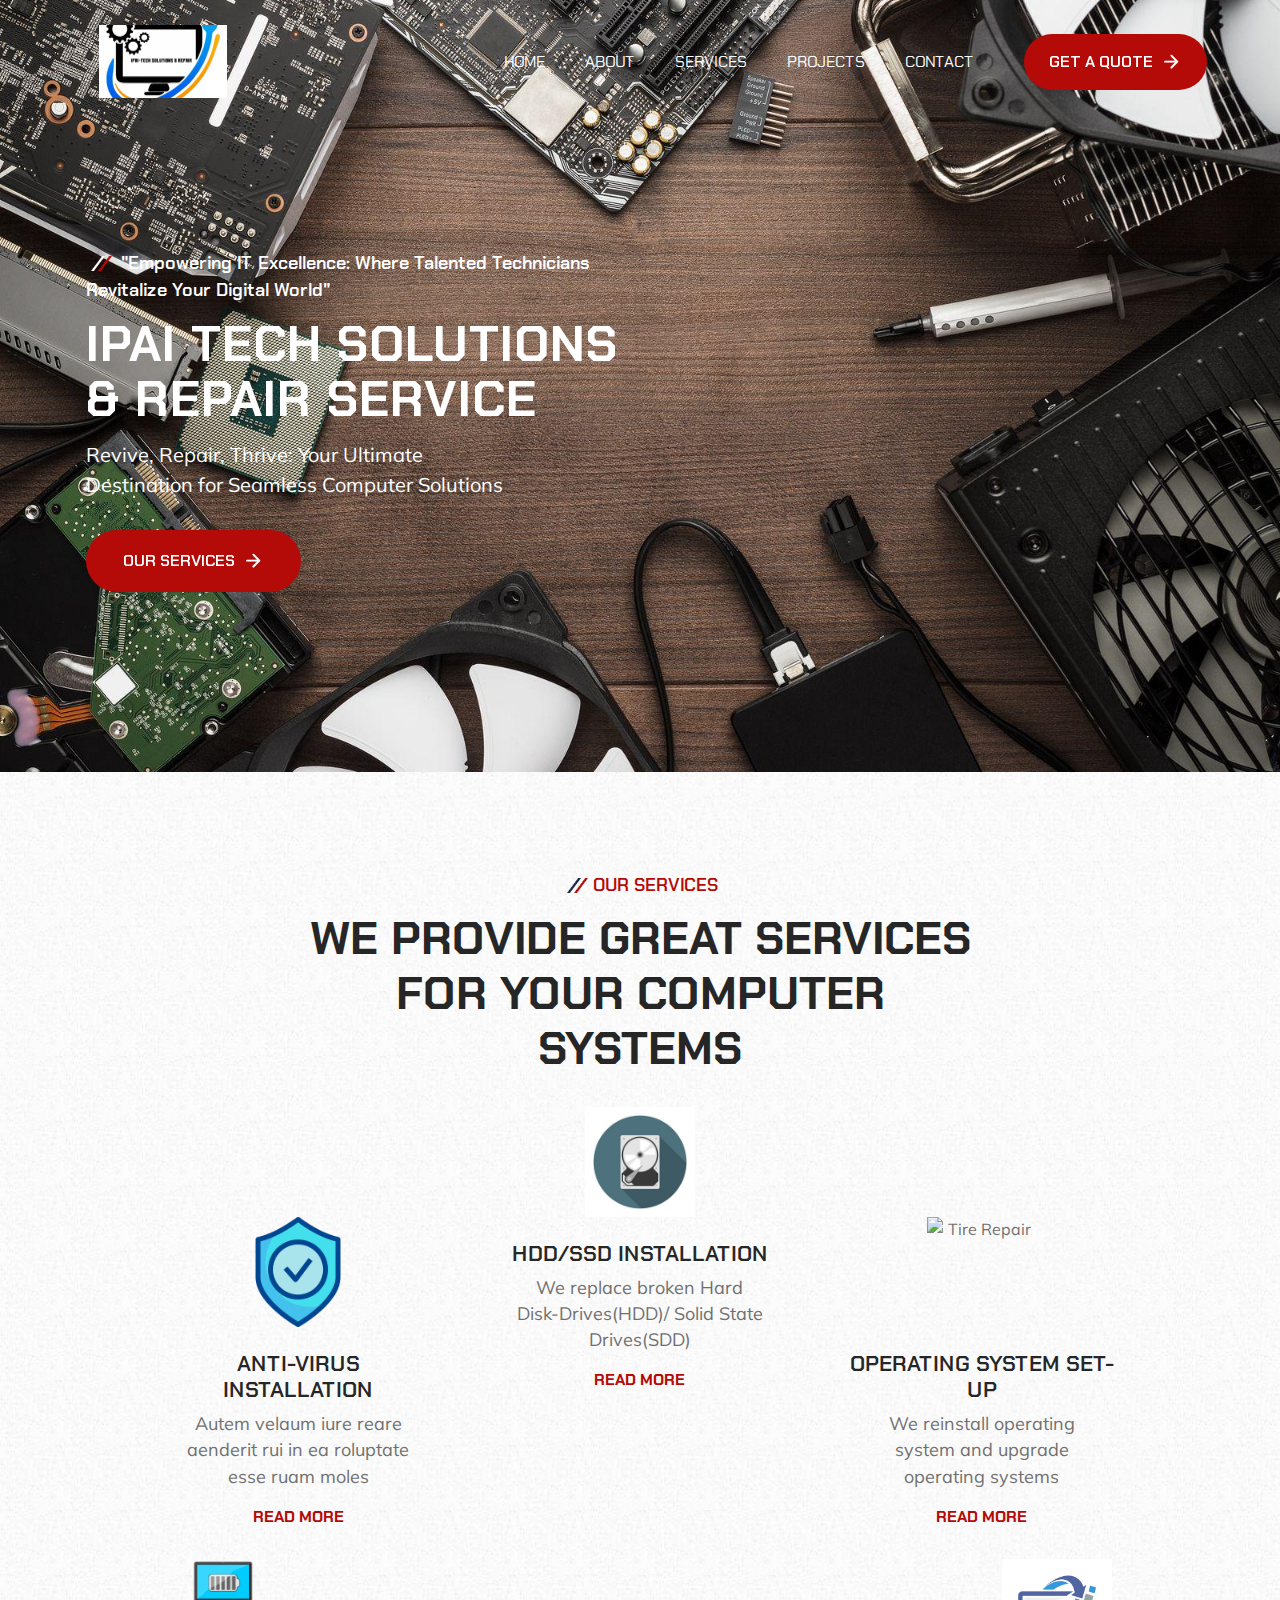
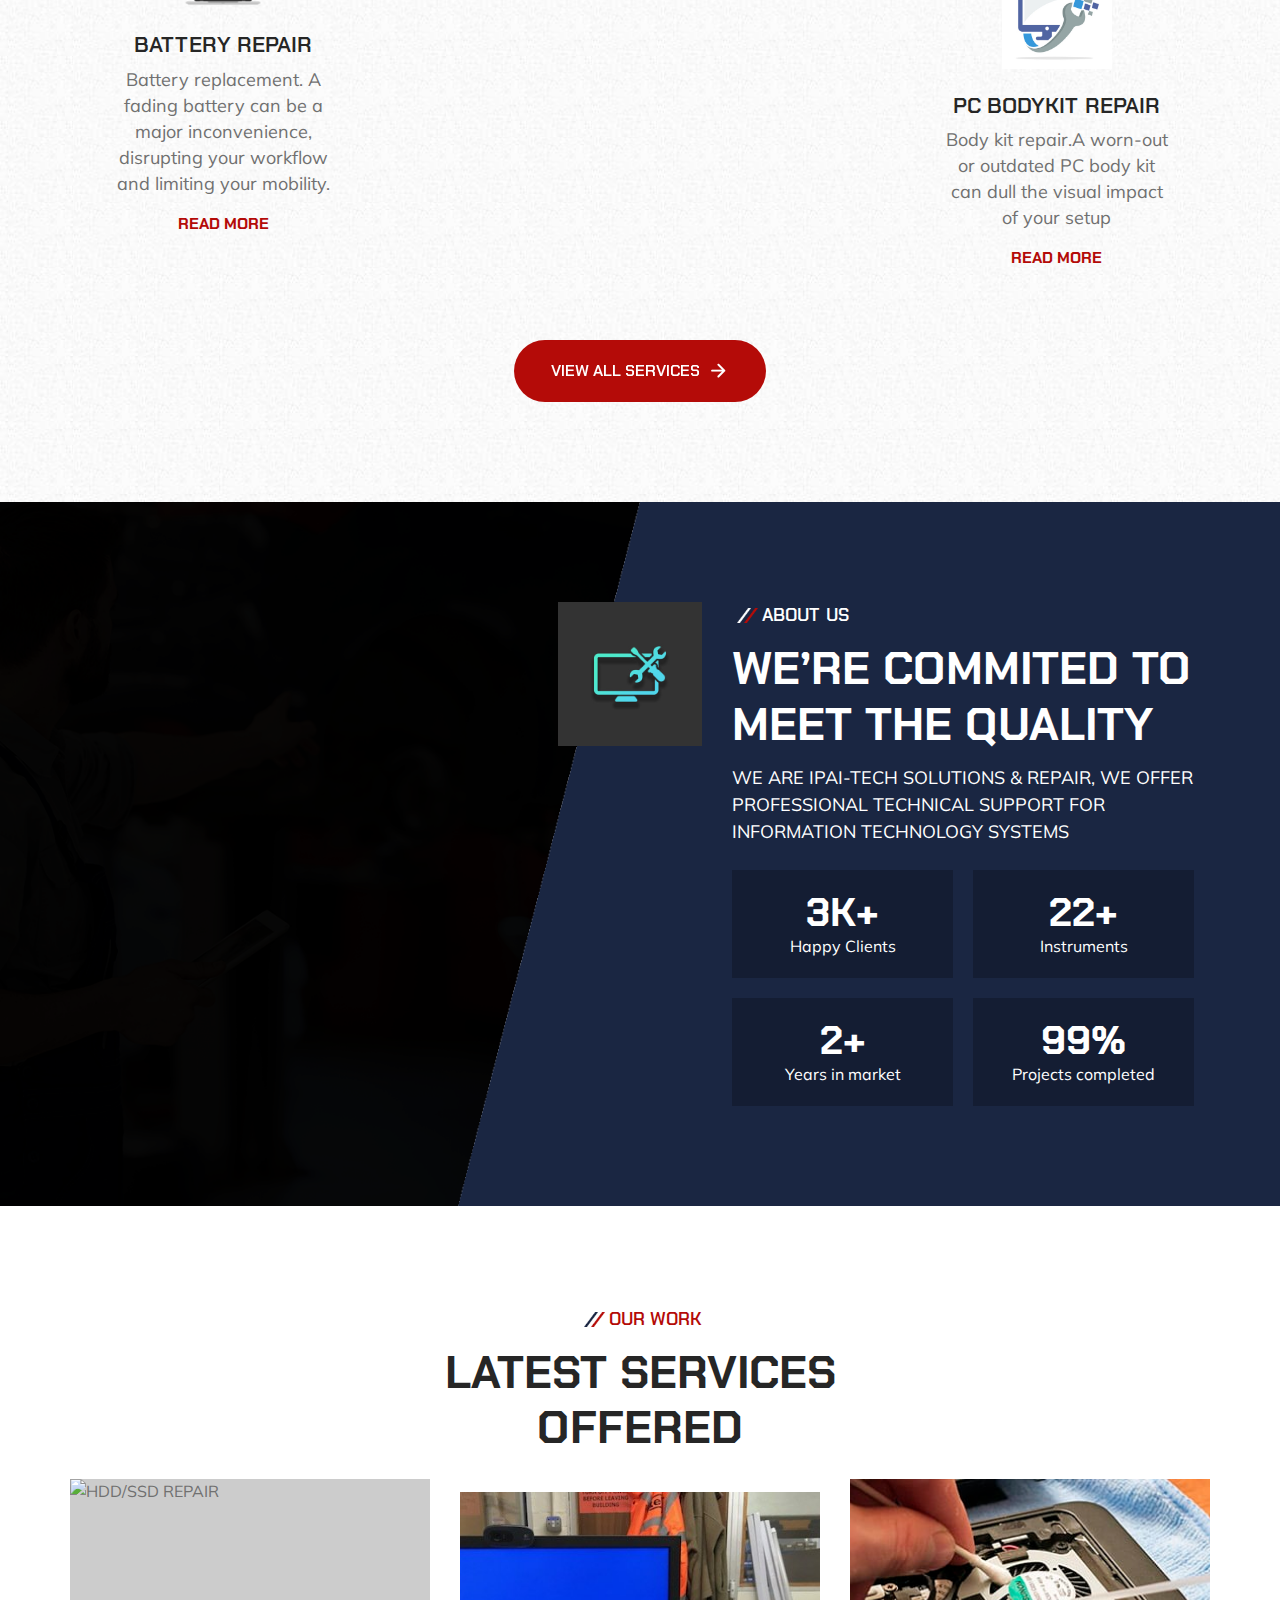
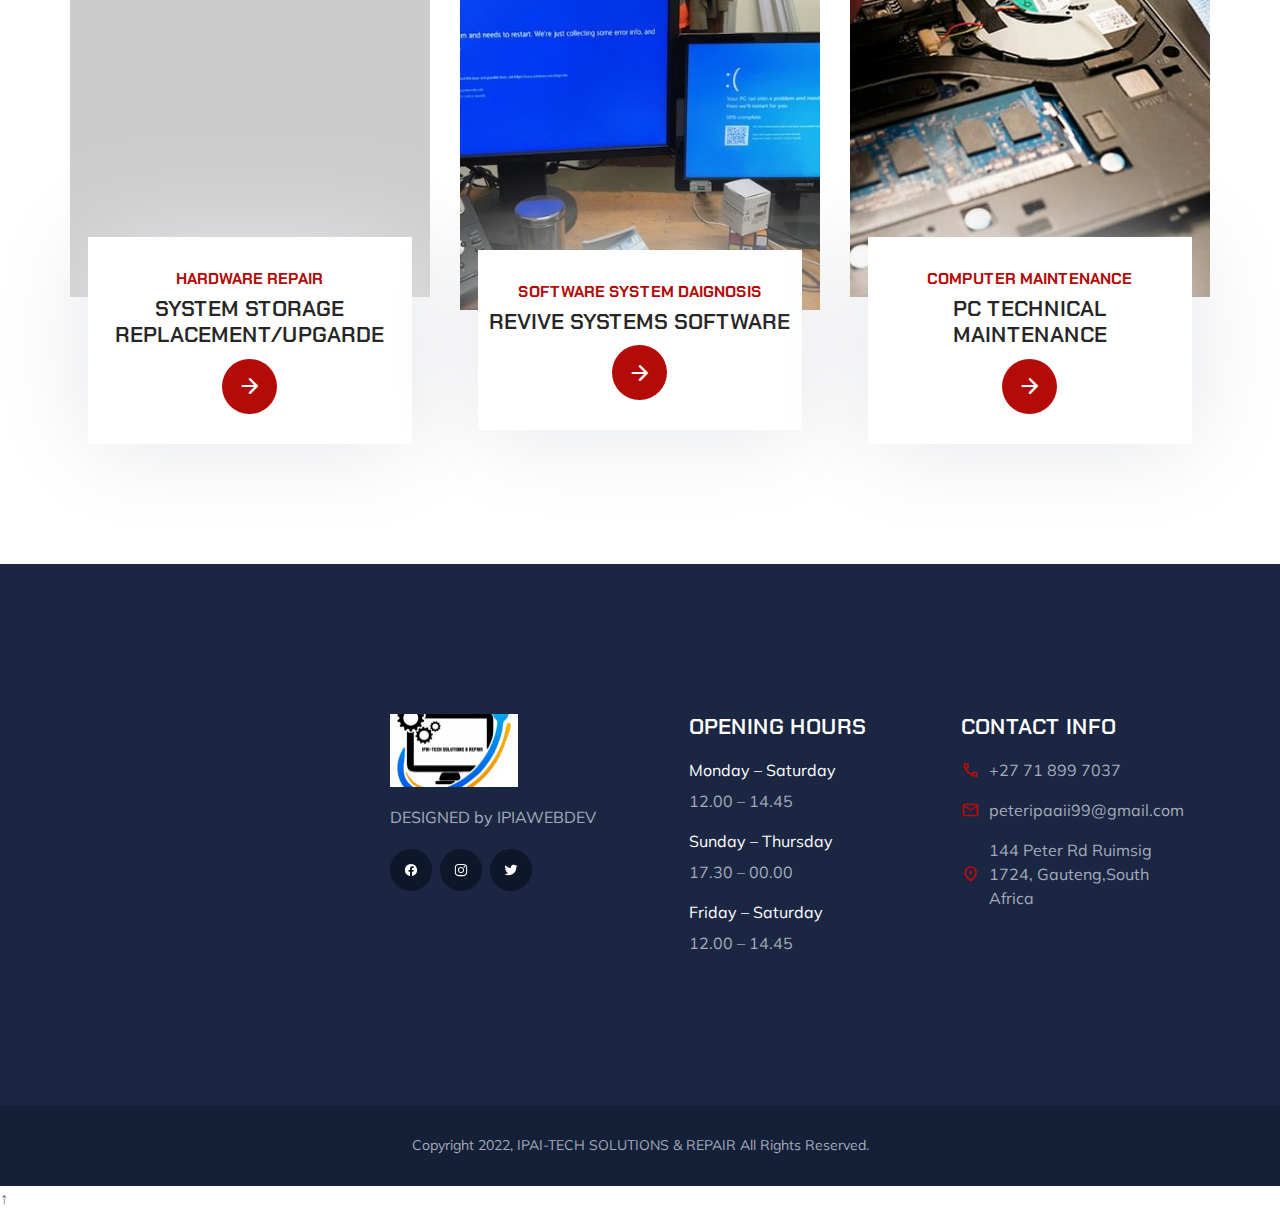
==== commit 051d7253: "Update index.html" ====
--- a/index.html
+++ b/index.html
@@ -547,9 +547,10 @@
 
       </div>
     </div>
+  </footer>
   </section>
-  </footer>
-
+    <a href="#Home" id="back-to-top" title="Back to Top">&uarr;</a>
+            <script src="script.js"></script>
 
 
 
